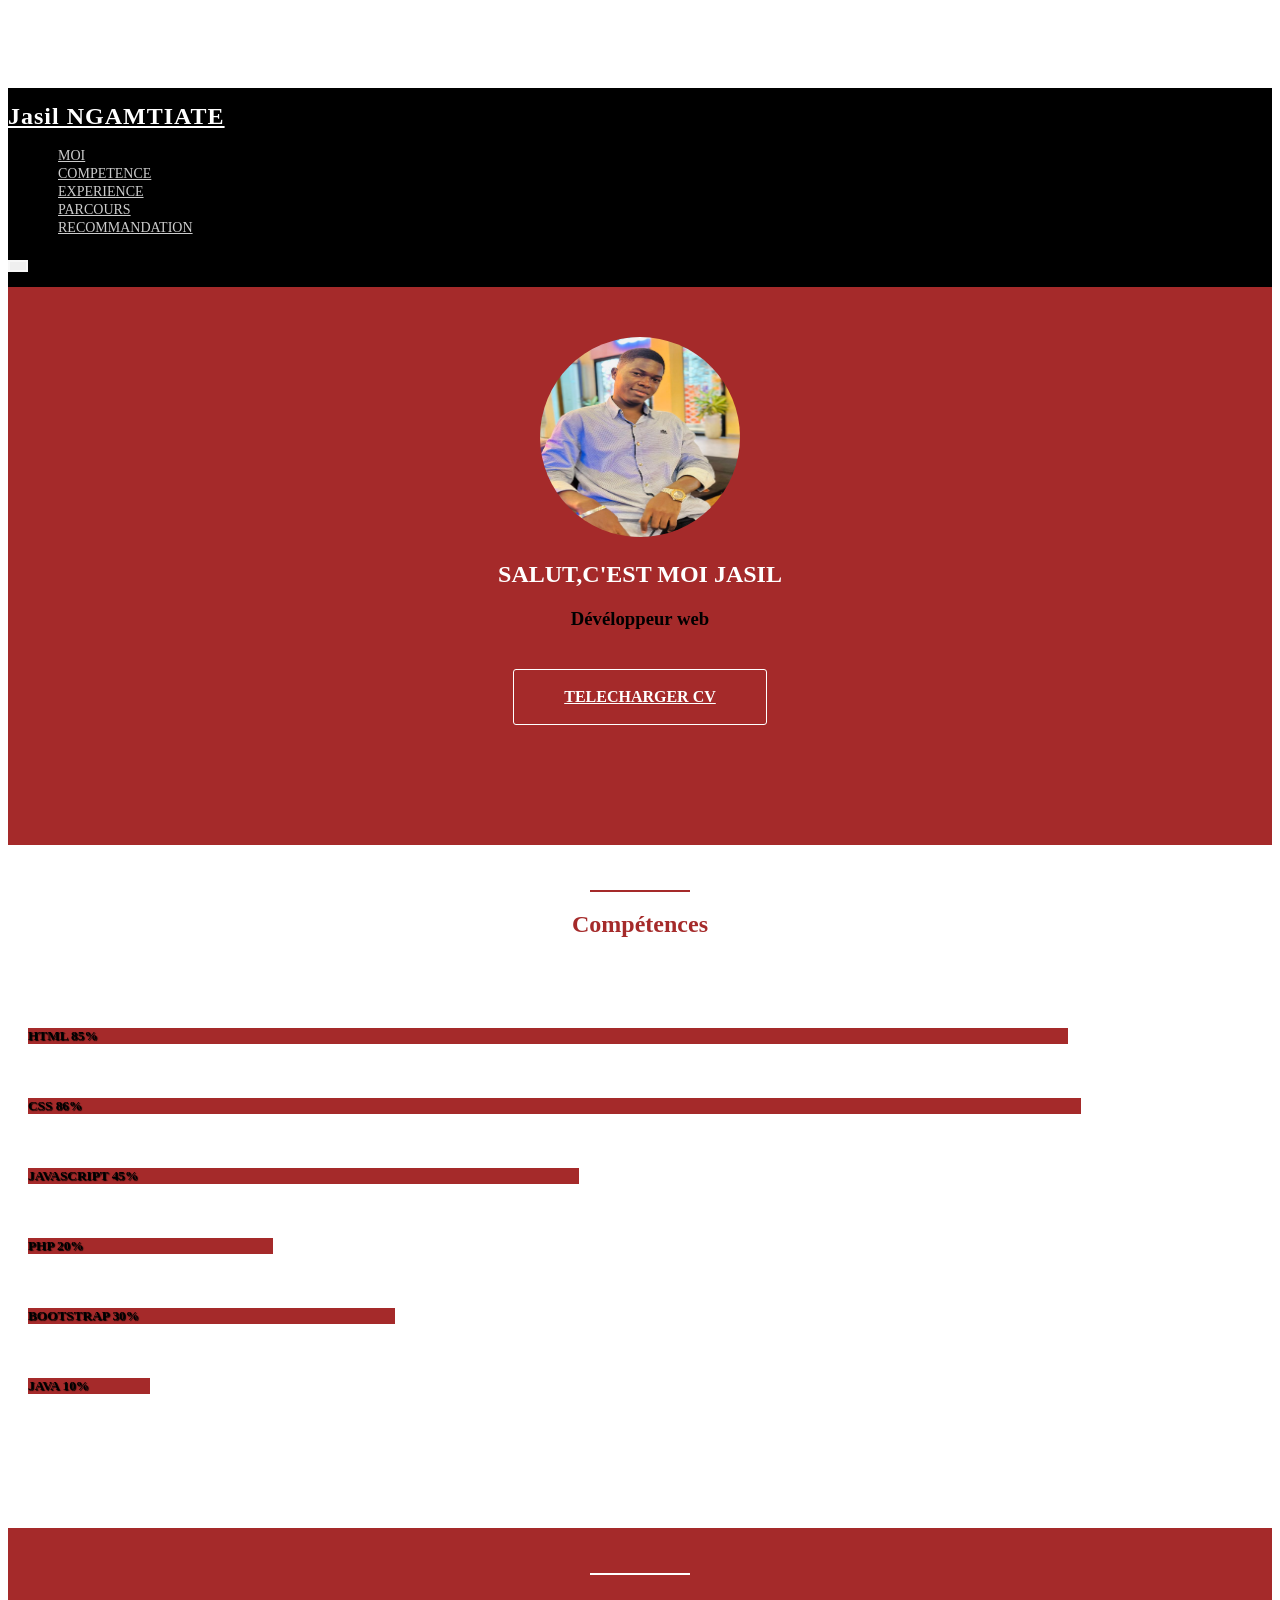
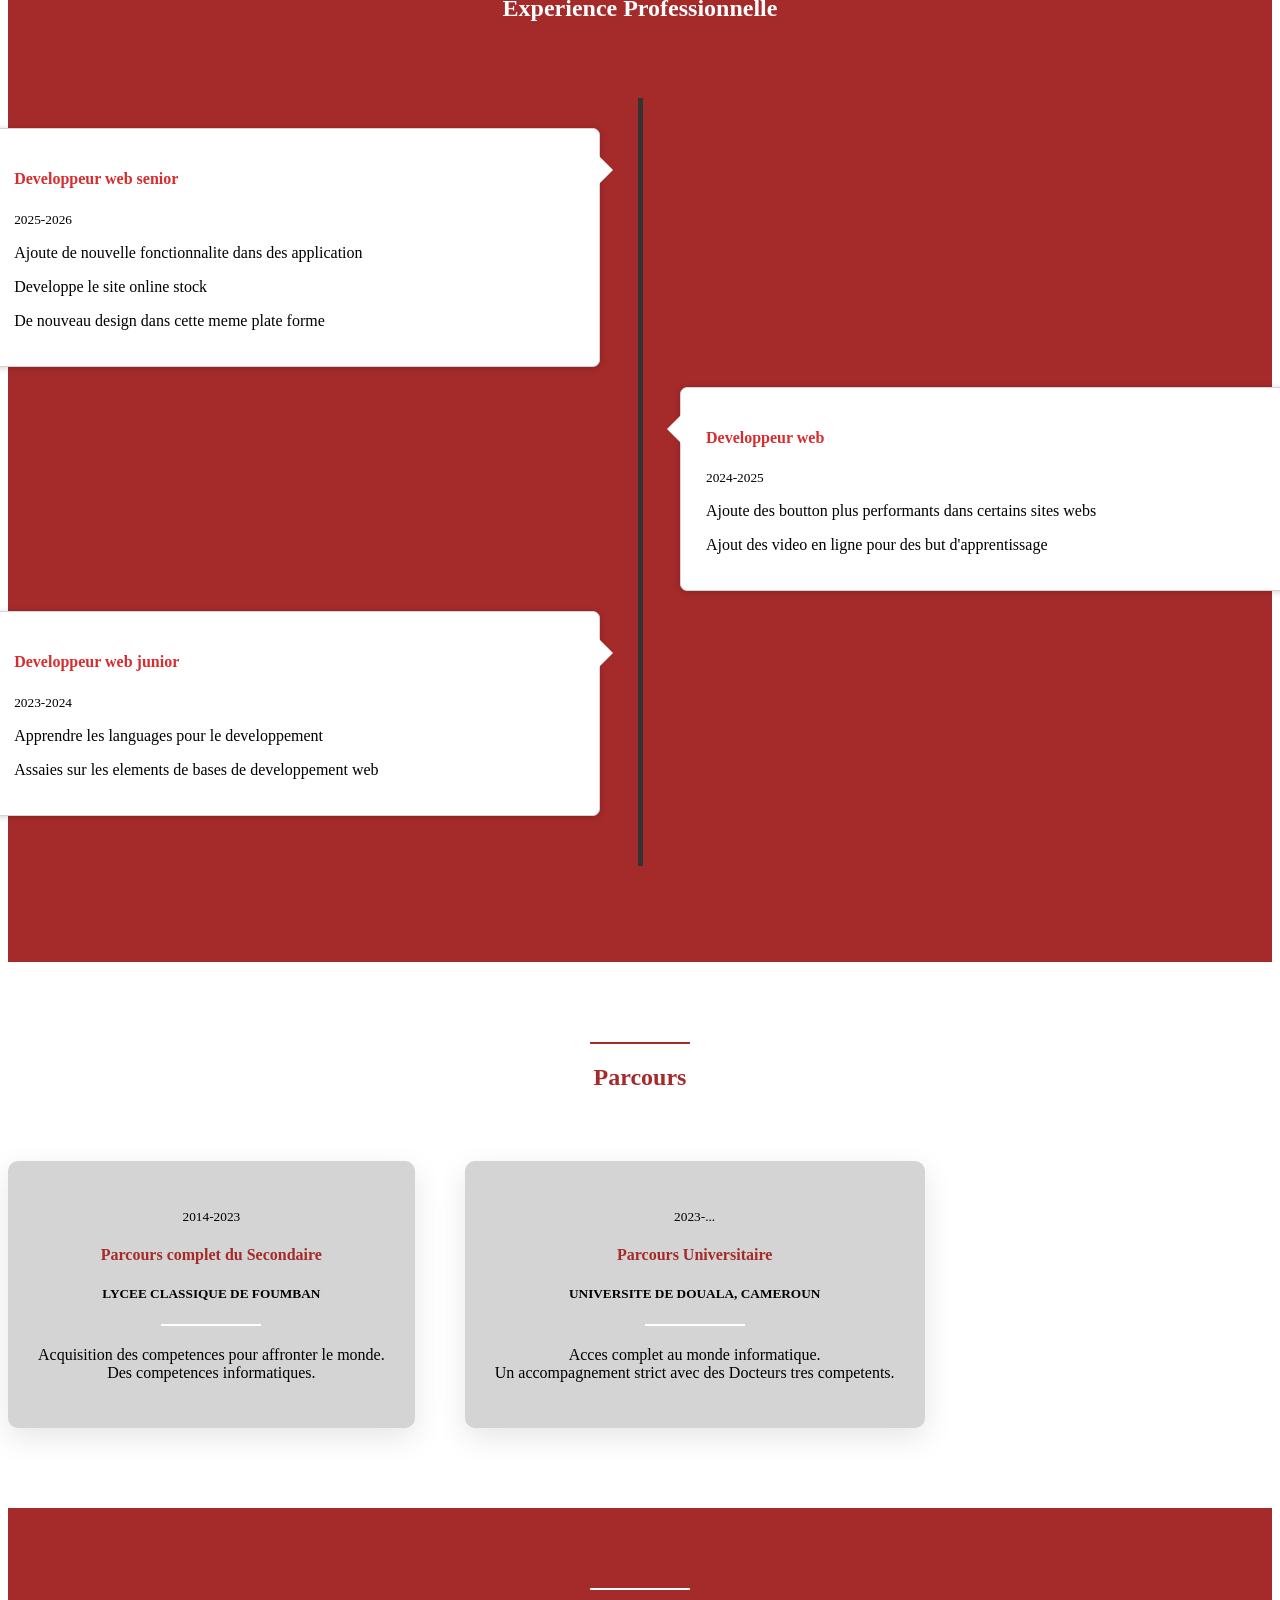
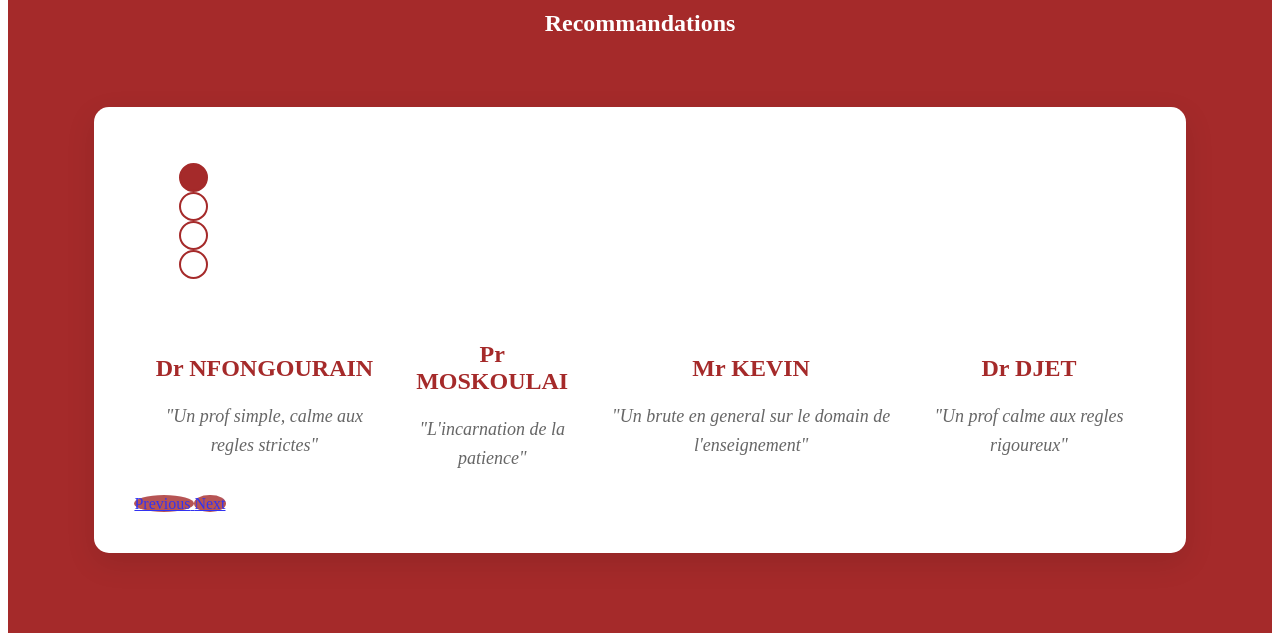
==== index.html @ aaee609a "ajout de mon cv" ====
<!DOCTYPE html>
<html lang="fr">
<head>
    <meta charset="UTF-8">
    <meta name="viewport" content="width=device-width, initial-scale=1.0">
    <title>Moi</title>
    <link rel="icon" type="image/png" href="image/m.jpeg">

    <link href="C:\Users\PC\Desktop\bootstrap-5.3.8/css/bootstrap.min.css" rel="stylesheet">
    <script src="C:\Users\PC\Desktop\bootstrap-5.3.8/js/bootstrap.bundle.min.js"></script>
    <link rel="stylesheet" href="C:/Users\PC\Desktop\fontawesome-free-6.7.2-web/css/all.min.css">

    <link rel="stylesheet" href="css/style.css">
</head>
<body data-bs-spy="scroll" data-bs-target="#monMenu" data-bs-offset="50">

    <header>
        <nav class="navbar navbar-expand-lg navbar-dark bg-dark fixed-top">
            <div class="container-fluid">
                <a class="navbar-brand" href="#">Jasil NGAMTIATE</a>
                <div class="collapse navbar-collapse" id="monMenu">
                    <ul class="navbar-nav ms-auto">
                        <li class="nav-item"><a class="nav-link" href="#about">Moi</a></li>
                        <li class="nav-item"><a class="nav-link" href="#skills">Competence</a></li>
                        <li class="nav-item"><a class="nav-link" href="#experience">Experience</a></li>
                        <li class="nav-item"><a class="nav-link" href="#parcours">Parcours</a></li>
                        <li class="nav-item"><a class="nav-link" href="#recommandation">Recommandation</a></li>
                    </ul>
                </div>
                 <div class="navbar-header">
                    <button class="navbar-toggler" type="button" data-bs-toggle="collapse" data-bs-target="#monMenu" aria-controls="monMenu" aria-expanded="false" aria-label="Toggle navigation">
                        <span class="navbar-toggler-icon"></span>
                    </button>
                </div>
            </div>
        </nav>
    </header>


    <section id="about" class="container-fluid">
        <div class="col-xs-8 col-md-4 profile-picture">
            <img src="image/m.jpeg" alt="jasil" class="img-circle">
            <div class="heading">
                <h1>Salut,c'est moi Jasil</h1>
                <h3>Dévéloppeur web</h3>
                <a href="cv/cv2.pdf" class="button1" download="cv.pdf">Telecharger cv</a>
            </div>
        </div>
    </section>

    <section id="skills">
        <div class="red-divider"></div>
        <div class="heading">
            <h2>Compétences</h2>
        </div>
        <div class="container">
            <div class="row">
                <div class="col-md-6">
                    <div class="progress">
                        <div class="progress-bar" role="progressbar" aria-valuenow="85" aria-valuemin="0" aria-valuemax="100" style="width: 85%;">
                            <h5>HTML 85%</h5>
                        </div>
                    </div>
                    <div class="progress">
                        <div class="progress-bar" role="progressbar" aria-valuenow="86" aria-valuemin="0" aria-valuemax="100" style="width: 86%;">
                            <h5>CSS 86%</h5>
                        </div>
                    </div>
                    <div class="progress">
                        <div class="progress-bar" role="progressbar" aria-valuenow="45" aria-valuemin="0" aria-valuemax="100" style="width: 45%;">
                            <h5>JAVASCRIPT 45%</h5>
                        </div>
                    </div>
                </div>
                <div class="col-md-6">
                    <div class="progress">
                        <div class="progress-bar" role="progressbar" aria-valuenow="20" aria-valuemin="0" aria-valuemax="100" style="width: 20%;">
                            <h5>PHP 20%</h5>
                        </div>
                    </div>
                    <div class="progress">
                        <div class="progress-bar" role="progressbar" aria-valuenow="50" aria-valuemin="0" aria-valuemax="100" style="width: 30%;">
                            <h5>BOOTSTRAP 30%</h5>
                        </div>
                    </div>
                    <div class="progress">
                        <div class="progress-bar" role="progressbar" aria-valuenow="10" aria-valuemin="0" aria-valuemax="100" style="width: 10%;">
                            <h5>JAVA 10%</h5>
                        </div>
                    </div> 
                </div>
            </div>
        </div>
    </section>

    <section id="experience">
        <div class="container">
            <div class="white-divider"></div>
            <div class="heading">
                <h2>Experience Professionnelle</h2>
            </div>
            <ul class="timeline">
                <li>
                    <div class="timeline-badge">
                        <i class="fas fa-file-alt"></i>
                    </div>
                    <div class="timeline-panel-container">
                        <div class="timeline-panel">
                            <div class="timeline-heading">
                                <h4>Developpeur web senior</h4>
                                <p class="text-muted"><small><i class="far fa-clock"></i> 2025-2026</small></p>
                            </div>
                            <div class="timeline-body">
                                <p>Ajoute de nouvelle fonctionnalite dans des application</p>
                                <p>Developpe le site online stock</p>
                                <p>De nouveau design dans cette meme plate forme</p>
                            </div>
                        </div>
                    </div>
                </li>

                <li>
                    <div class="timeline-badge">
                        <i class="fas fa-file-alt"></i>
                    </div>

                    <div class="timeline-panel-container-inverted">
                        <div class="timeline-panel">
                            <div class="timeline-heading">
                                <h4>Developpeur web</h4>
                                <p class="text-muted"><small><i class="far fa-clock"></i> 2024-2025</small></p>
                            </div>
                            <div class="timeline-body">
                                <p>Ajoute des boutton plus performants dans certains sites webs</p>
                                <p>Ajout des video en ligne pour des but d'apprentissage</p>
                            </div>
                        </div>
                    </div>
                </li>

                <li>
                    <div class="timeline-badge">
                        <i class="fas fa-file-alt"></i>
                    </div>
                    <div class="timeline-panel-container">
                        <div class="timeline-panel">
                            <div class="timeline-heading">
                                <h4>Developpeur web junior</h4>
                                <p class="text-muted"><small><i class="far fa-clock"></i> 2023-2024</small></p>
                            </div>
                            <div class="timeline-body">
                                <p>Apprendre les languages pour le developpement</p>
                                <p>Assaies sur les elements de bases de developpement web</p>
                            </div>
                        </div>
                    </div>
                </li>
            </ul>
        </div>
    </section>

    <section id="parcours" class="parcours">
        <div class="red-divider"></div>
        <div class="heading">
            <h2>Parcours</h2>
        </div>

        <div class="container">
            <div class="container-left">
                <p class="text-muted"><small>2014-2023</small></p>
                <div class="con-body">
                    <h4>Parcours complet du Secondaire</h4>
                    <h5>LYCEE CLASSIQUE DE FOUMBAN</h5>
                </div>
                <div class="white-divider"></div>
                <div class="par-body">
                    <p>
                        Acquisition des competences pour affronter le monde. <br>
                        Des competences informatiques.
                    </p>
                </div>
            </div>
            <div class="container-left">
                <p class="text-muted"><small>2023-...</small></p>
                <div class="con-body">
                    <h4>Parcours Universitaire</h4>
                    <h5>UNIVERSITE DE DOUALA, CAMEROUN</h5>
                </div>
                <div class="white-divider"></div>
                <div class="par-body">
                    <p>
                        Acces complet au monde informatique. <br>
                        Un accompagnement strict avec des Docteurs tres competents.
                    </p>
                </div>
            </div>
        </div>
    </section>

    <!-- recommandation -->

    <section id="recommandation" class="recommandation">
        <div class="container">

            <div class="white-divider"></div>
            <div class="heading">
                <h2>Recommandations</h2>
            </div>

            <div id="monCarousel" class="carousel slide" data-bs-ride="carousel">
            <ol class="carousel-indicators">
                <li data-bs-target="#monCarousel" data-bs-slide-to="0" class="active"></li>
                <li data-bs-target="#monCarousel" data-bs-slide-to="1"></li>
                <li data-bs-target="#monCarousel" data-bs-slide-to="2"></li>
                <li data-bs-target="#monCarousel" data-bs-slide-to="3"></li>
            </ol>
            <div class="carousel-inner" role="listbox">
                <div class="carousel-item active" >
                    <div class="item-body">
                        <h3>Dr NFONGOURAIN</h3>
                        <p>"Un prof simple, calme aux regles strictes"</p>
                    </div>
                </div>
                <div class="carousel-item" >
                    <div class="item-body">
                        <h3>Pr MOSKOULAI</h3>
                        <p>"L'incarnation de la patience"</p>
                    </div>
                </div>
                <div class="carousel-item" >
                    <div class="item-body">
                        <h3>Mr KEVIN</h3>
                        <p>"Un brute en general sur le domain de l'enseignement"</p>
                    </div>
                </div>
                <div class="carousel-item" >
                    <div class="item-body">
                        <h3>Dr DJET</h3>
                        <p>"Un prof calme aux regles rigoureux"</p>
                    </div>
                </div>
            </div>

            <a href="#monCarousel" class="carousel-control-prev" role="button" data-bs-slide="prev">
                <span class="carousel-control-prev-icon" aria-hidden="true"></span>
                <span class="visually-hidden">Previous</span>
            </a>

            <a href="#monCarousel" class="carousel-control-next" role="button" data-bs-slide="next">
                <span class="carousel-control-next-icon" aria-hidden="true"></span>
                <span class="visually-hidden">Next</span>
            </a>

        </div>
    </div>
    </section>
</body>
</html>
---- css/style.css ----
h1,h2,h3,h4,h5,h6{
    font-weight: bold;
}

/* Style entete */
.navbar {
    padding: 15px 0;
    transition: all 0.3s ease;
    background-color: black !important;
    backdrop-filter: blur(10px);
}

.navbar-brand {
    font-weight: bold;
    font-size: 24px;
    color: white !important;
    letter-spacing: 1px;
}

.navbar-nav .nav-link {
    color: rgba(255, 255, 255, 0.8) !important;
    font-weight: 500;
    margin: 0 10px;
    transition: all 0.3s ease;
    position: relative;
    text-transform: uppercase;
    font-size: 14px;
}

.navbar-nav .nav-link:hover,
.navbar-nav .nav-link.active {
    color: white !important;
    transform: translateY(-2px);
}

.navbar-nav .nav-link::after {
    content: '';
    position: absolute;
    width: 0;
    height: 2px;
    bottom: -5px;
    left: 50%;
    background-color: white;
    transition: all 0.3s ease;
}

.navbar-nav .nav-link:hover::after,
.navbar-nav .nav-link.active::after {
    width: 100%;
    left: 0;
}

.navbar-toggler {
    border: 2px solid rgba(255, 255, 255, 0.5);
    padding: 4px 8px;
}

.navbar-toggler:focus {
    box-shadow: 0 0 0 0.25rem rgba(255, 255, 255, 0.25);
}

/* .navbar-toggler-icon {
    background-image: url("data:image/svg+xml,%3csvg xmlns='http://www.w3.org/2000/svg' viewBox='0 0 30 30'%3e%3cpath stroke='rgba%28255, 255, 255, 0.8%29' stroke-linecap='round' stroke-miterlimit='10' stroke-width='2' d='M4 7h22M4 15h22M4 23h22'/%3e%3c/svg%3e"); 
} */

/* Offset for fixed navbar */
body {
    padding-top: 80px;
}

@media (max-width: 991px) {
    .navbar-nav {
        background-color: brown;
        padding: 20px;
        border-radius: 10px;
        margin-top: 10px;
    }
    
    .navbar-nav .nav-link {
        margin: 5px 0;
        padding: 10px 15px;
        border-radius: 5px;
    }
    
    .navbar-nav .nav-link:hover {
        background-color: rgba(255, 255, 255, 0.1);
    }
}

img{
    max-width: 100%;
    /* height: auto; */
    border-radius: 50%;
    width: 200px;
    height: 200px;
}
section{
    padding: 45px 0 80px 0;
}
section .heading{
    text-align: center;
    padding-bottom: 40px;
}
/* section .heading h2{
    text-transform: uppercase;
} */
.red-divider{
    width: 100px;
    height: 2px;
    background: brown;
    margin: 0 auto;
}
.white-divider{
    width: 100px;
    height: 2px;
    background: white;
    margin: 0 auto;
}
#about{
    padding-top: 50px;
    background-color: brown;
}
.profile-picture{
    text-align: center;
    margin: 0 auto;
    float: none;
}
#about .heading h1{
    color: white;
    text-transform: uppercase;
}
#about .heading h3{
    color: #000;
}
.button1{
    font-weight: bold;
    text-transform: uppercase;
    color: white;
    border: 1px solid white;
    display: inline-block;
    margin-top: 20px;
    padding: 18px 50px;
    border-radius: 3px;
    transition: all 0.3s ease-in 0s;
}
.button1:hover{
    background: white;
    color: brown;
    text-decoration: none;

}

/* competence */
#skills{
    background: white;
}
#skills .heading h2{
    color: brown;
    /* text-transform: uppercase; */
}
#skills .progress{
    height: 40px;
    margin: 30px 20px;
    backface-visibility: #ddd;
}
#skills .progress-bar{
    background: brown;
}
#skills .progress h5{
   text-shadow: 1px 1px 1px #000;
}

/* experience */
#experience{
    background: brown;
}
#experience .heading h2{
    color: white; 
} 
.timeline{
    padding: 30px 10px;
    position: relative;
    list-style: none;
}
.timeline:before{
    top: 0;
    bottom: 0;
    position: absolute;
    content: " ";
    width: 5px;
    background-color: #333;
    left: 50%;
    margin-left: -2.5px;
}
.timeline > li{
    margin-bottom: 20px;
    position: relative;
}
.timeline > li:after{
    clear: both;
}
.timeline > li:before, .timeline > li:after{
    content: " ";
    display: table;
}
.timeline li .timeline-badge{
    color: brown;
    width: 50px;
    line-height: 50px;
    font-size: 20px;
    text-align: center;
    position: absolute;
    top: 16px;
    left: 50%;
    margin-left: -25px;
    background-color: white;
    border-radius: 50%;
}
.timeline-panel-container{
    width: 50%;
    float: left;
}
.timeline-panel-container-inverted{
    width: 50%;
    float: right;
}
.timeline-panel{
    width: 90%;
    float: right;
    margin-right: 40px;
    border:  1px solid #d4d4d4;
    border-radius: 7px;
    padding: 20px 25px;
    position: relative;
    box-shadow: 0 1px 6px rgba(0,0,0,0.175);
    background: white;
}
.timeline-panel-container-inverted .timeline-panel{
    float: left;
    margin-left: 40px;
}
.timeline-panel::after{
    position: absolute;
    top: 27px;
    right: -14px;
    display: inline-block;
    border-top: 14px solid transparent;
    border-left: 14px solid #fff;
    border-right: 0 solid #fff;
    border-bottom: 14px solid transparent;
    content: " ";
}
.timeline-panel-container-inverted .timeline-panel::after{
    border-left-width: 0;
    border-right-width: 14px;
    left: -14px;
    right: auto;
}
.timeline-heading h3{
    margin-top: 5px;
    font-size: 20px;
}
.timeline-heading h4{
    color: #d82c2e;
}

/* Responsive Timeline */
@media (max-width: 768px) {
    .timeline:before {
        left: 31px;
    }
    
    .timeline > li {
        margin-bottom: 30px;
    }
    
    .timeline li .timeline-badge {
        left: 6px;
        margin-left: 0;
        top: 6px;
    }
    
    .timeline-panel-container,
    .timeline-panel-container-inverted {
        width: 100%;
        float: none;
    }
    
    .timeline-panel {
        width: calc(100% - 70px);
        margin-left: 70px !important;
        margin-right: 0 !important;
        float: none !important;
    }
    
    .timeline-panel::after {
        display: none;
    }
    
    .timeline-panel-container-inverted .timeline-panel::after {
        display: none;
    }
    
    #experience {
        padding: 40px 0;
    }
}

@media (max-width: 480px) {
    .timeline-panel {
        width: calc(100% - 60px);
        margin-left: 60px !important;
        padding: 15px 20px;
    }
    
    .timeline li .timeline-badge {
        width: 40px;
        line-height: 40px;
        font-size: 16px;
        top: 8px;
        left: 10px;
    }
    
    .timeline:before {
        left: 30px;
    }
}

/* section parcours */
#parcours{
    background: white;
    padding: 80px 0;
}

#parcours .heading h2{
    color: brown;
    margin-bottom: 30px;
}
.parcours .container{
    margin-right: 20px;
    display: flex;
    gap: 50px;
}
.parcours .container-left{
    background: #d4d4d4;
    text-align: center;
    padding: 30px;
    border-radius: 10px;
    box-shadow: 0 10px 30px rgba(0,0,0,0.1);
    transition: 0.3s ease;
}
.parcours .container-left:hover{
    padding: 35px;
}
.con-body{
    margin-bottom: 20px;
}
.con-body h4{
    color: brown;
}
.par-body{
    margin-top: 20px;
}
@media (max-width: 991px) {
    .parcours .container{
        display: inline-block;
        margin-left: 20px;
    }
    .parcours .container-left{
      margin-bottom: 30px;
    }
}

/* Section Recommandation */
#recommandation{
    background: brown;
    padding: 80px 0;
}

#recommandation .heading h2{
    color: white;
    margin-bottom: 30px;
}

#recommandation .carousel{
    
    max-width: 80%;
    margin: 0 auto;
    background: white;
    border-radius: 15px;
    padding: 40px;
    box-shadow: 0 10px 30px rgba(0,0,0,0.1);
}

#recommandation .carousel-inner{
    min-height: 200px;
    display: flex;
    align-items: center;
}

#recommandation .carousel-item{
    text-align: center;
    padding: 20px;
}

#recommandation .item-body h3{
    color: brown;
    font-size: 24px;
    margin-bottom: 20px;
    font-weight: bold;
}

#recommandation .item-body p{
    font-size: 18px;
    font-style: italic;
    color: #666;
    line-height: 1.6;
    margin: 0;
}

#recommandation .carousel-indicators{
    bottom: -30px;
}

#recommandation .carousel-indicators li{
    background-color: white;
    border: 2px solid brown;
    width: 25px;
    height: 25px;
    border-radius: 50%;
    margin: 0 5px;
    font-size: 12px;
    color: brown;
    font-weight: bold;
    display: flex;
    align-items: center;
    justify-content: center;
    cursor: pointer;
    transition: all 0.3s ease;
}

#recommandation .carousel-control-prev,
#recommandation .carousel-control-next{
    width: 50px;
    height: 50px;
    top: 50%;
    transform: translateY(-50%);
    background: brown;
    border-radius: 50%;
    opacity: 0.8;
    transition: all 0.3s ease;
}

#recommandation .carousel-control-prev:hover,
#recommandation .carousel-control-next:hover{
    opacity: 1;
    background: black;
}

#recommandation .carousel-control-prev-icon,
#recommandation .carousel-control-next-icon{
    width: 20px;
    height: 20px;
}

#recommandation .carousel-indicators li.active{
    background-color: brown;
    border: 2px solid brown;
    color: white;
}
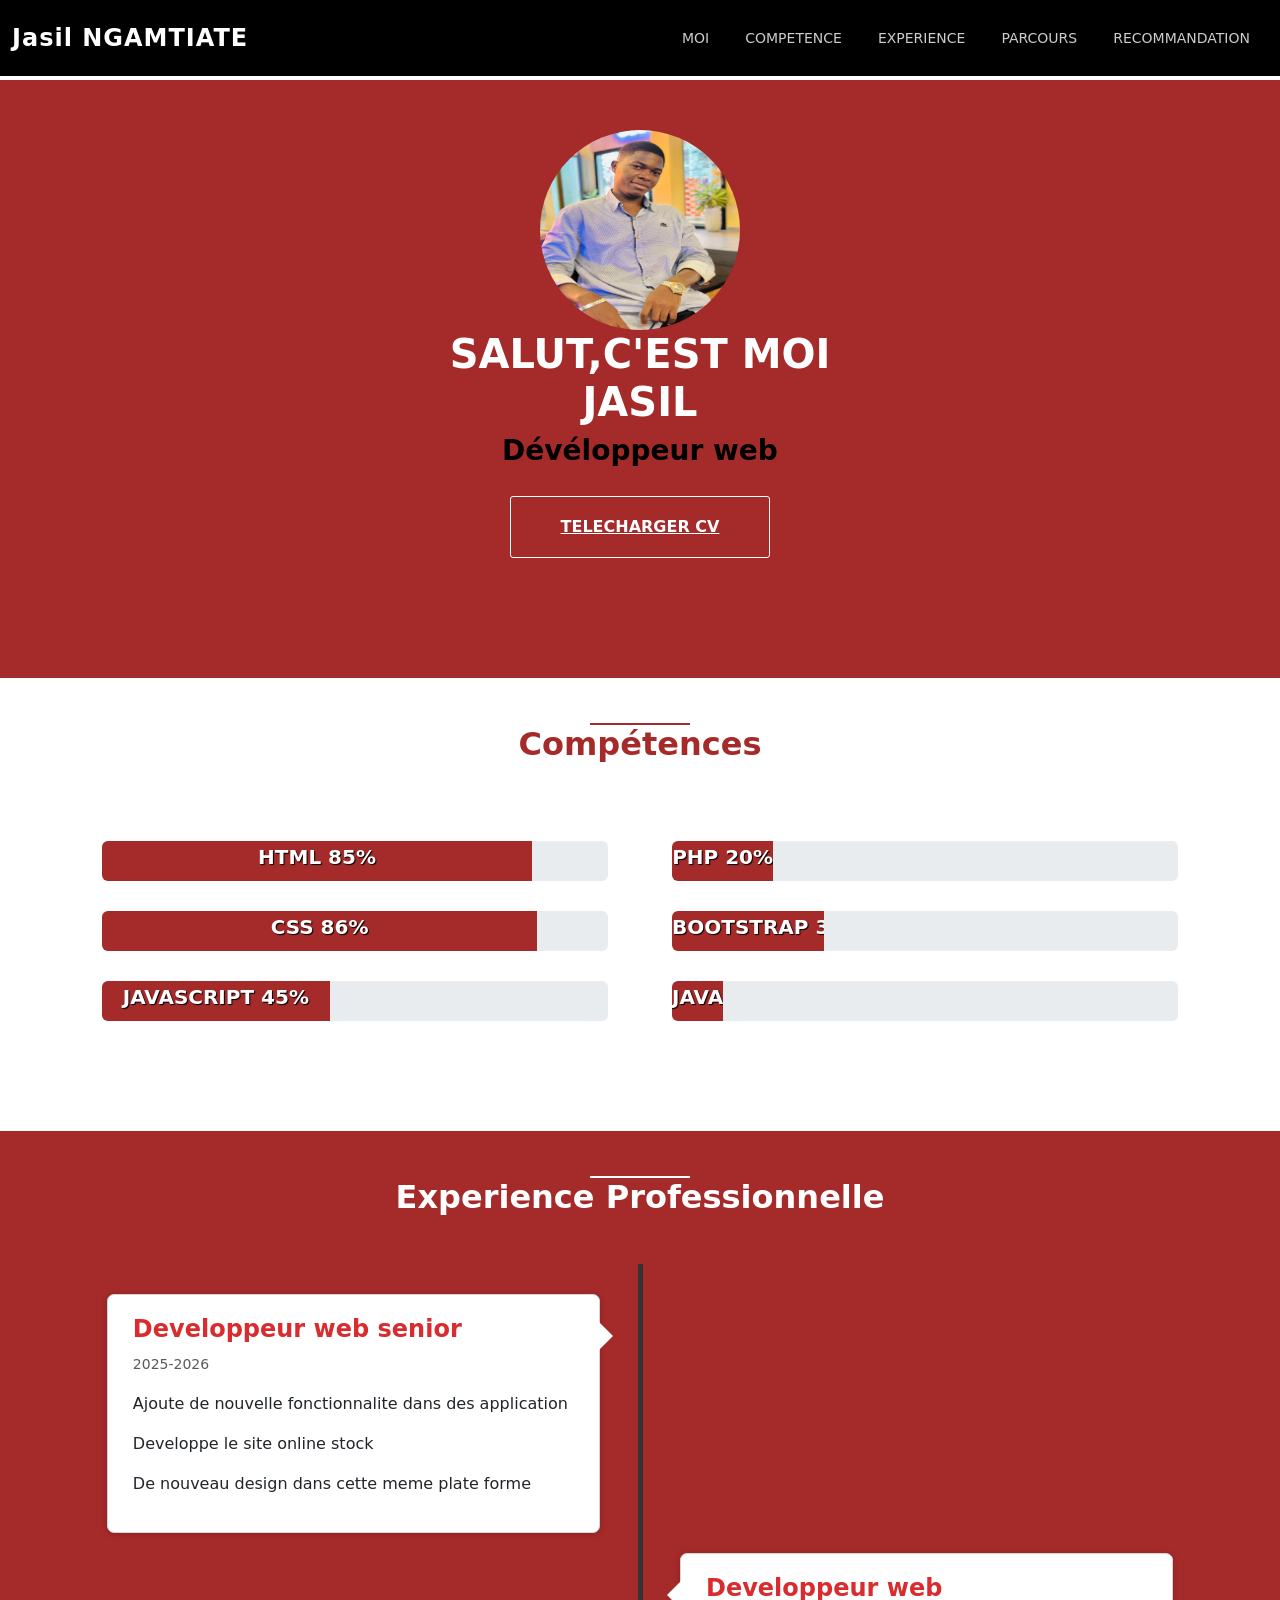
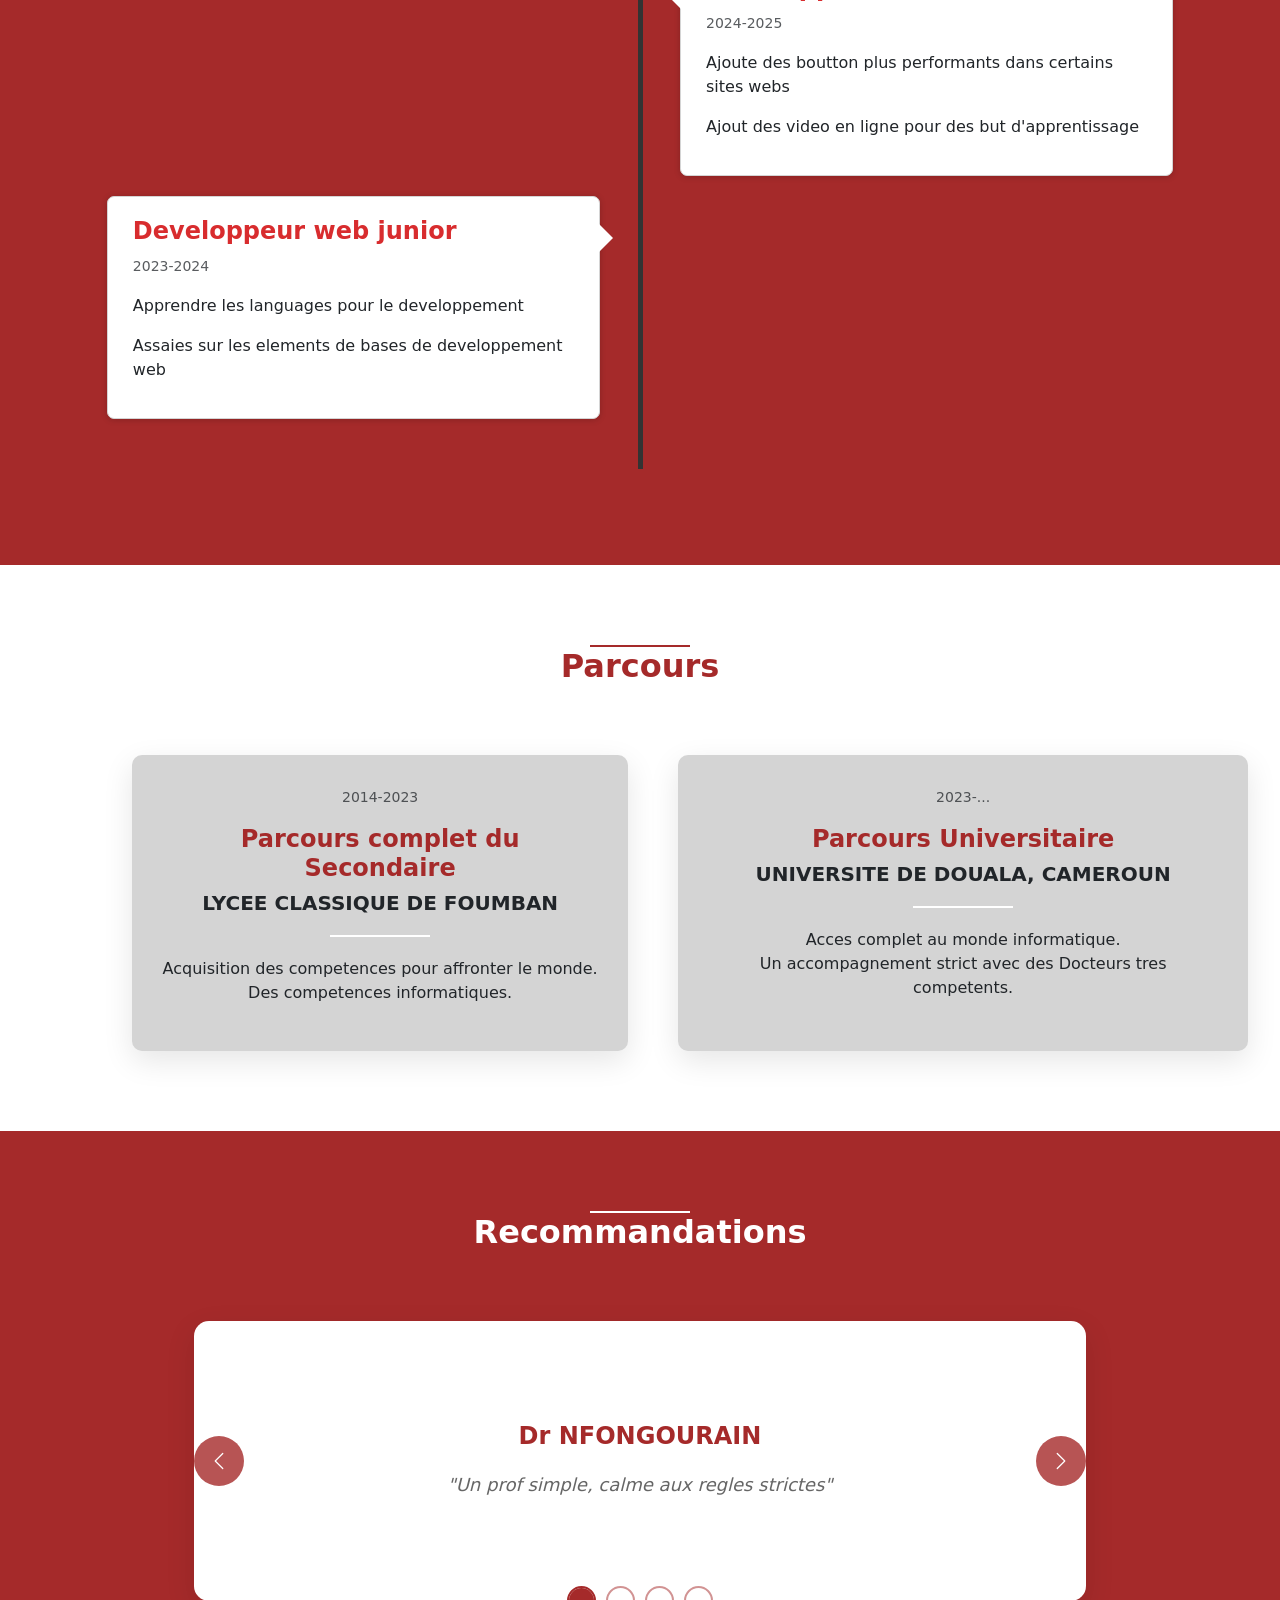
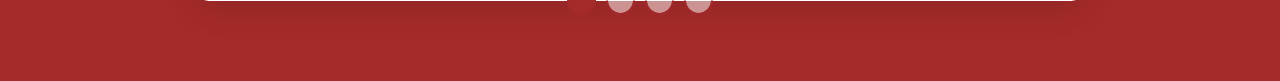
==== commit 395f28c4: "new mise à jour" ====
--- a/index.html
+++ b/index.html
@@ -5,10 +5,16 @@
     <meta name="viewport" content="width=device-width, initial-scale=1.0">
     <title>Moi</title>
     <link rel="icon" type="image/png" href="image/m.jpeg">
-
-    <link href="C:\Users\PC\Desktop\bootstrap-5.3.8/css/bootstrap.min.css" rel="stylesheet">
+    <!-- <link href="bootstrap-5.3.8/css/bootstrap.min.css" rel="stylesheet">
+    <script src="bootstrap-5.3.8/js/bootstrap.bundle.min.js"></script> -->
+
+    <!-- <link href="C:\Users\PC\Desktop\bootstrap-5.3.8/css/bootstrap.min.css" rel="stylesheet">
     <script src="C:\Users\PC\Desktop\bootstrap-5.3.8/js/bootstrap.bundle.min.js"></script>
-    <link rel="stylesheet" href="C:/Users\PC\Desktop\fontawesome-free-6.7.2-web/css/all.min.css">
+    <link rel="stylesheet" href="C:/Users\PC\Desktop\fontawesome-free-6.7.2-web/css/all.min.css"> -->
+        <!-- https://cdn.jsdelivr.net/npm/bootstrap@5.3.2/dist/css/bootstrap.min.css
+        https://cdn.jsdelivr.net/npm/bootstrap@5.3.2/dist/js/bootstrap.bundle.min.js -->
+        <link rel="stylesheet" href="https://cdn.jsdelivr.net/npm/bootstrap@5.3.2/dist/css/bootstrap.min.css">
+        <link rel="stylesheet" href=" https://cdn.jsdelivr.net/npm/bootstrap@5.3.2/dist/js/bootstrap.bundle.min.js">
 
     <link rel="stylesheet" href="css/style.css">
 </head>
